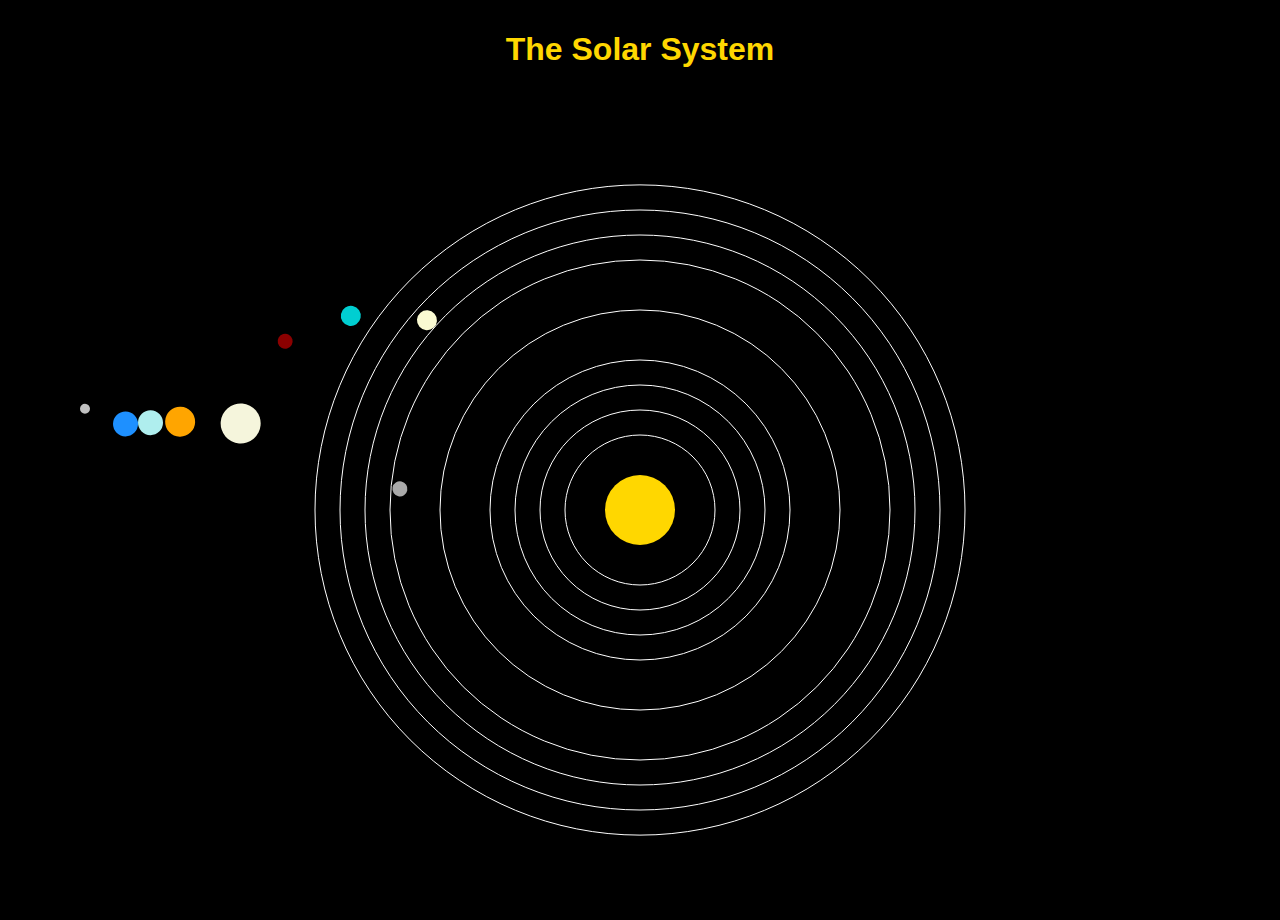
==== index.html @ f2288ba3 "Edited structure to support GH pages" ====
﻿<!DOCTYPE html>

<html lang="en" xmlns="http://www.w3.org/1999/xhtml">
<head>
    <meta charset="utf-8" />
    <meta name="viewport" content="width=device-width, initial-scale=1.0, user-scalable=no" />
    <title>The Solar System</title>
    <link rel="stylesheet" type="text/css" href="css/main.css">
    <script type="text/javascript" src="js/jquery.min.js"></script>
    <script type="text/javascript" src="js/anime.min.js"></script>
    <script type="text/javascript" src="js/d3.min.js"></script>
</head>
<body>
    <div class="section">
        <h1 class="topic">The Solar System</h1>
    </div>
    <div class="section" id="solar-sys">

        <svg id="orbits" width="800" height="800" viewBox="0 0 800 800">

            <circle id="sun" cx="400" cy="400" r="35" fill="gold"></circle>

            <path id="mecury-orbit" fill="none" stroke="white" stroke-width="1"
                  d="M 400, 400
                m -75, 0
                a 75, 75 0 1, 1 150, 0
                a 75, 75 0 1, 1 -150, 0" />

            <path id="venus-orbit" fill="none" stroke="white" stroke-width="1"
                  d="M 400, 400
                m -100, 0
                a 100, 100 0 1, 1 200, 0
                a 100, 100 0 1, 1 -200, 0" />

            <path id="earth-orbit" fill="none" stroke="white" stroke-width="1"
                  d="M 400, 400
                m -125, 0
                a 125, 125 0 1, 1 250, 0
                a 125, 125 0 1, 1 -250, 0" />

            <path id="mars-orbit" fill="none" stroke="white" stroke-width="1"
                  d="M 400, 400
                m -150, 0
                a 150, 150 0 1, 1 300, 0
                a 150, 150 0 1, 1 -300, 0" />

            <path id="jupiter-orbit" fill="none" stroke="white" stroke-width="1"
                  d="M 400, 400
                m -200, 0
                a 200, 200 0 1, 1 400, 0
                a 200, 200 0 1, 1 -400, 0" />

            <path id="saturn-orbit" fill="none" stroke="white" stroke-width="1"
                  d="M 400, 400
                m -250, 0
                a 250, 250 0 1, 1 500, 0
                a 250, 250 0 1, 1 -500, 0" />

            <path id="uranus-orbit" fill="none" stroke="white" stroke-width="1"
                  d="M 400, 400
                m -275, 0
                a 275, 275 0 1, 1 550, 0
                a 275, 275 0 1, 1 -550, 0" />

            <path id="neptune-orbit" fill="none" stroke="white" stroke-width="1"
                  d="M 400, 400
                m -300, 0
                a 300, 300 0 1, 1 600, 0
                a 300, 300 0 1, 1 -600, 0" />

            <path id="pluto-orbit" fill="none" stroke="white" stroke-width="1"
                  d="M 400, 400
                m -325, 0
                a 325, 325 0 1, 1 650, 0
                a 325, 325 0 1, 1 -650, 0" />
        </svg>
        
        <div class="planet" id="mecury"></div>

        <div class="planet" id="venus"></div>
        <div class="planet" id="earth"></div>
        <div class="planet" id="mars"></div>
        <div class="planet" id="jupiter"></div>
        <div class="planet" id="saturn"></div>
        <div class="planet" id="uranus"></div>
        <div class="planet" id="neptune"></div>
        <div class="planet" id="pluto"></div>
        <!---->

    </div>

    <script type="text/javascript" src="js/main.js"></script>
</body>
</html>
---- css/main.css ----
﻿body {
    background-color: black;
    width: 100%;
    margin: auto;
    font-family:'Trebuchet MS', 'Lucida Sans Unicode', 'Lucida Grande', 'Lucida Sans', Arial, sans-serif;
}

.topic {
    color: gold;
    text-align: center;
}

.section {
    padding: 10px 0px;
    width: 100%;
}

.container {
    margin: 0px auto;
    max-width: 1600px;
    width: 90%;
}

svg {
    display: block;
}

#orbits {
    margin: auto;
}

#orbits path :hover {
    color: aliceblue;
}

.planet {
    position: absolute;
    border-radius: 50%;
    z-index: 2;
    display: block;
    margin: auto;
}

#mecury {
    height: 15px;
    width: 15px;
    top: 7.5px;
    left: 7.5px;
    background-color: darkgrey;
}

#venus {
    height: 20px;
    width: 20px;
    top: 10px;
    left: 10px;
    background-color: lightgoldenrodyellow;
}

#earth {
    height: 20px;
    width: 20px;
    top: 10px;
    left: 10px;
    background-color: darkturquoise;
}

#mars {
    height: 15px;
    width: 15px;
    top: 7.5px;
    left: 7.5px;
    background-color: darkred;
}

#jupiter {
    height: 40px;
    width: 40px;
    top: 20px;
    left: 20px;
    background-color: beige;
}

#saturn {
    height: 30px;
    width: 30px;
    top: 15px;
    left: 15px;
    background-color: orange;
}

#uranus {
    height: 25px;
    width: 25px;
    top: 12.5px;
    left: 12.5px;
    background-color: paleturquoise;
}

#neptune {
    height: 25px;
    width: 25px;
    top: 12.5px;
    left: 12.5px;
    background-color: dodgerblue;
}

#pluto {
    height: 10px;
    width: 10px;
    top: 5px;
    left: 5px;
    background-color: silver;
}
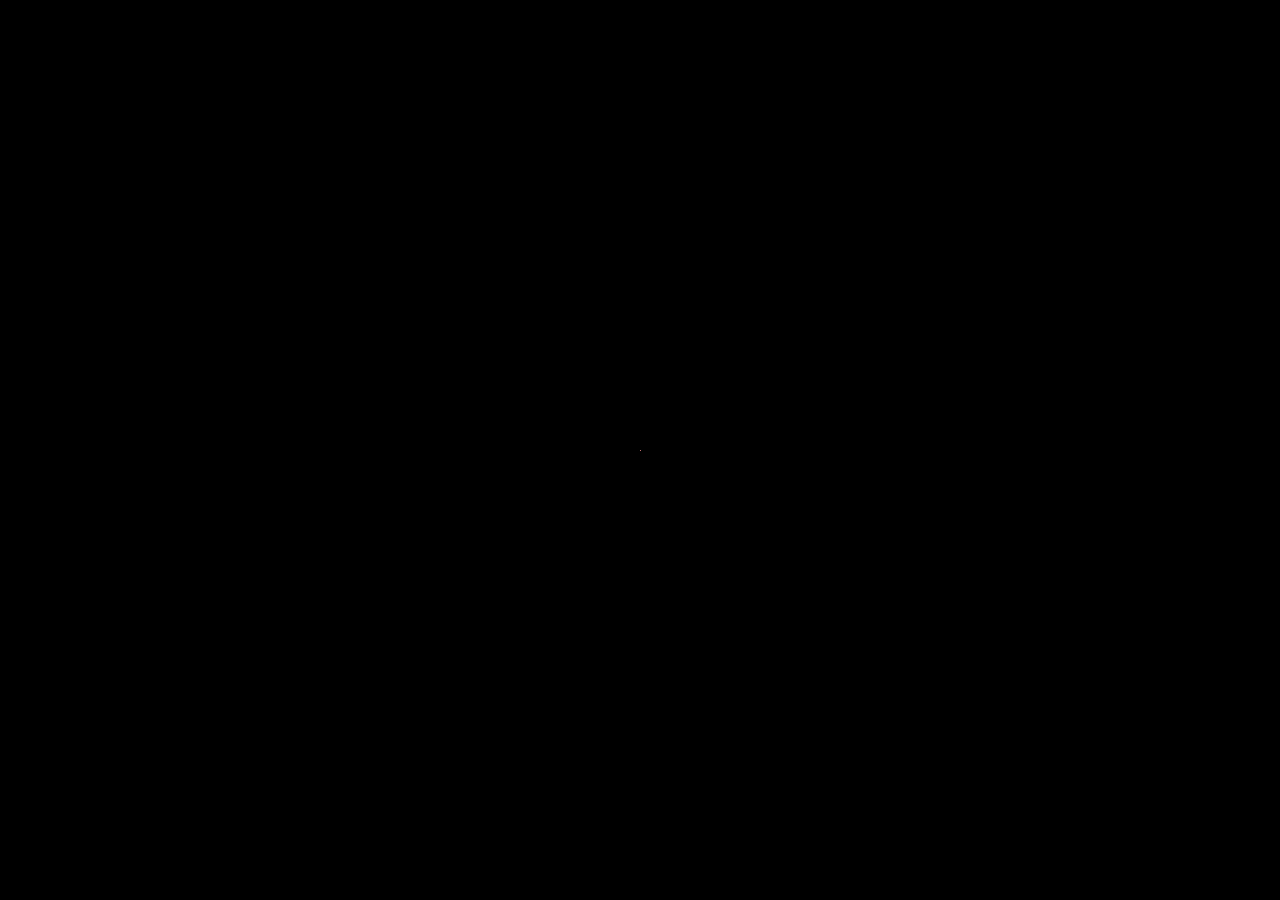
==== commit 43e16777: "Buggy side nav and orbit, but mostly working" ====
--- a/index.html
+++ b/index.html
@@ -5,12 +5,22 @@
     <meta charset="utf-8" />
     <meta name="viewport" content="width=device-width, initial-scale=1.0, user-scalable=no" />
     <title>The Solar System</title>
-    <link rel="stylesheet" type="text/css" href="css/main.css">
+    <link rel="stylesheet" type="text/css" href="fonts/font-awesome/font-awesome.min.css" />
+    <link rel="stylesheet" type="text/css" href="css/main.css" />
     <script type="text/javascript" src="js/jquery.min.js"></script>
-    <script type="text/javascript" src="js/anime.min.js"></script>
+    <script type="text/javascript" src="js/anime.js"></script>
     <script type="text/javascript" src="js/d3.min.js"></script>
 </head>
 <body>
+
+    <div class="contents" >
+        <div class="section" id="page-contents">
+            <div class="subsection" id="solar-sys">
+
+            </div>
+        </div>
+    </div>
+    <!--
     <div class="section">
         <h1 class="topic">The Solar System</h1>
     </div>
@@ -21,60 +31,60 @@
             <circle id="sun" cx="400" cy="400" r="35" fill="gold"></circle>
 
             <path id="mecury-orbit" fill="none" stroke="white" stroke-width="1"
-                  d="M 400, 400
+                    d="M 400, 400
                 m -75, 0
                 a 75, 75 0 1, 1 150, 0
                 a 75, 75 0 1, 1 -150, 0" />
 
             <path id="venus-orbit" fill="none" stroke="white" stroke-width="1"
-                  d="M 400, 400
+                    d="M 400, 400
                 m -100, 0
                 a 100, 100 0 1, 1 200, 0
                 a 100, 100 0 1, 1 -200, 0" />
 
             <path id="earth-orbit" fill="none" stroke="white" stroke-width="1"
-                  d="M 400, 400
+                    d="M 400, 400
                 m -125, 0
                 a 125, 125 0 1, 1 250, 0
                 a 125, 125 0 1, 1 -250, 0" />
 
             <path id="mars-orbit" fill="none" stroke="white" stroke-width="1"
-                  d="M 400, 400
+                    d="M 400, 400
                 m -150, 0
                 a 150, 150 0 1, 1 300, 0
                 a 150, 150 0 1, 1 -300, 0" />
 
             <path id="jupiter-orbit" fill="none" stroke="white" stroke-width="1"
-                  d="M 400, 400
+                    d="M 400, 400
                 m -200, 0
                 a 200, 200 0 1, 1 400, 0
                 a 200, 200 0 1, 1 -400, 0" />
 
             <path id="saturn-orbit" fill="none" stroke="white" stroke-width="1"
-                  d="M 400, 400
+                    d="M 400, 400
                 m -250, 0
                 a 250, 250 0 1, 1 500, 0
                 a 250, 250 0 1, 1 -500, 0" />
 
             <path id="uranus-orbit" fill="none" stroke="white" stroke-width="1"
-                  d="M 400, 400
+                    d="M 400, 400
                 m -275, 0
                 a 275, 275 0 1, 1 550, 0
                 a 275, 275 0 1, 1 -550, 0" />
 
             <path id="neptune-orbit" fill="none" stroke="white" stroke-width="1"
-                  d="M 400, 400
+                    d="M 400, 400
                 m -300, 0
                 a 300, 300 0 1, 1 600, 0
                 a 300, 300 0 1, 1 -600, 0" />
 
             <path id="pluto-orbit" fill="none" stroke="white" stroke-width="1"
-                  d="M 400, 400
+                    d="M 400, 400
                 m -325, 0
                 a 325, 325 0 1, 1 650, 0
                 a 325, 325 0 1, 1 -650, 0" />
         </svg>
-        
+
         <div class="planet" id="mecury"></div>
 
         <div class="planet" id="venus"></div>
@@ -85,9 +95,9 @@
         <div class="planet" id="uranus"></div>
         <div class="planet" id="neptune"></div>
         <div class="planet" id="pluto"></div>
-        <!---->
 
     </div>
+    -->
 
     <script type="text/javascript" src="js/main.js"></script>
 </body>
--- a/css/main.css
+++ b/css/main.css
@@ -1,44 +1,203 @@
-﻿body {
+﻿/**
+ * General
+ **/
+
+* {
+    box-sizing: border-box;
+}
+
+body {
     background-color: black;
+    display: flex;
+    flex-direction: column;
     width: 100%;
     margin: auto;
-    font-family:'Trebuchet MS', 'Lucida Sans Unicode', 'Lucida Grande', 'Lucida Sans', Arial, sans-serif;
+    padding: 1rem;
+    font-family: 'Trebuchet MS', 'Lucida Sans Unicode', 'Lucida Grande', 'Lucida Sans', Arial, sans-serif;
+    -webkit-font-smoothing: antialiased;
 }
 
 .topic {
     color: gold;
+    font-weight: 200;
     text-align: center;
 }
 
 .section {
-    padding: 10px 0px;
-    width: 100%;
-}
-
-.container {
-    margin: 0px auto;
-    max-width: 1600px;
-    width: 90%;
-}
-
-svg {
-    display: block;
-}
-
-#orbits {
+    display: flex;
+    flex-direction: column;
+    position: relative;
+    width: 100%;
+    max-width: 60rem;
     margin: auto;
-}
-
-#orbits path :hover {
-    color: aliceblue;
+    text-align: center;
+}
+
+.subsection {
+    display: flex;
+    flex-direction: column;
+    position: relative;
+    width: 100%;
+    min-height: 8rem;
+    margin-bottom: 1rem;
+    padding: 1rem;
+}
+
+/**
+ * Big Bang Animation
+ **/
+
+.wrapper {
+    overflow: hidden;
+    position: absolute;
+    top: 0;
+    left: 0;
+    width: 100%;
+    height: 100%;
+}
+
+.particule {
+    position: absolute;
+}
+
+/**
+ * Side navigation bar + Content
+ **/
+
+a {
+    text-decoration: none;
+    color: white;
+}
+
+em {
+    font-style: normal;
+}
+
+.menu {
+    z-index: 2;
+    position: fixed;
+    top: 0;
+    left: 0;
+    width: 100%;
+    height: 4em;
+    background-color: darkslategrey;
+}
+
+.menu > i {
+    display: inline-block;
+    margin: 1.5em 0 0 1.5em;
+    color: #f07ab0;
+}
+
+.side-nav {
+    position: fixed;
+    top: 0;
+    left: -15em;
+    overflow: hidden;
+    transition: all .3s ease-in;
+    width: 15em;
+    height: 100%;
+    background-color: darkslategrey;
+    color: rgba(255, 255, 255, 0.7);
+}
+
+.side-nav:hover,
+.side-nav:focus,
+.menu:focus + .side-nav,
+.menu:hover + .side-nav {
+    left: 0;
+}
+
+.side-nav ul {
+    position: absolute;
+    top: 4em;
+    left: 0;
+    margin: 0;
+    padding: 0;
+    width: 15em;
+}
+
+.side-nav ul li {
+    width: 100%;
+}
+
+.side-nav-link {
+    position: relative;
+    display: inline-block;
+    width: 100%;
+    height: 4em;
+}
+
+.side-nav-link em {
+    position: absolute;
+    top: 50%;
+    left: 4em;
+    transform: translateY(-50%);
+}
+
+.side-nav-link:hover {
+    background: slategrey;
+}
+
+.side-nav-link > i {
+    position: absolute;
+    top: 0;
+    left: 0;
+    display: inline-block;
+    width: 5em;
+    height: 5em;
+    color: white;
+}
+
+.side-nav-link > i::before {
+    position: absolute;
+    top: 50%;
+    left: 50%;
+    transform: translate(-50%, -50%);
+}
+
+.contents {
+    display: flex;
+    justify-content: center;
+    align-items: center;
+    flex: 1;
+}
+
+@media (min-width: 40em) {
+    .contents {
+        margin-left: 5em;
+    }
+
+    .menu {
+        color: white;
+        width: 5em;
+    }
+
+    .side-nav {
+        left: 0px;
+        width: 5em;
+    }
+
+    .side-nav:hover,
+    .side-nav:focus,
+    .menu:hover + .side-nav,
+    .menu:focus + .side-nav {
+        width: 10em;
+    }
+}
+
+/**
+ * Solar System
+ **/
+
+#solar-system {
+
 }
 
 .planet {
     position: absolute;
     border-radius: 50%;
     z-index: 2;
-    display: block;
-    margin: auto;
 }
 
 #mecury {
@@ -111,4 +270,63 @@
     top: 5px;
     left: 5px;
     background-color: silver;
+}
+
+/**
+ * Pop-up modal
+ **/
+
+.modal {
+    display: none;
+    position: fixed;
+    z-index: 10;
+    padding-top: 100px;
+    left: 0;
+    top: 0;
+    width: 100%;
+    height: 100%;
+    overflow: auto;
+    background-color: rgba(0,0,0,0.4);
+}
+
+.modal-content {
+    background-color: #fefefe;
+    margin: auto;
+    padding: 20px;
+    border: 1px solid #888;
+    width: 75%;
+}
+
+.split {
+    display: flex;
+    flex-direction: row;
+    flex-wrap: wrap;
+    justify-content: space-between;
+}
+
+.split p {
+    padding: 1em;
+    flex: 1;
+    text-align: justify;
+}
+
+.modal-content img {
+    padding: 1em;
+    flex: 1;
+    width: 40%;
+    margin: auto;
+}
+
+.close {
+    color: #aaaaaa;
+    float: right;
+    font-size: 28px;
+    font-weight: bold;
+}
+
+.close:hover,
+.close:focus {
+    color: black;
+    text-decoration: none;
+    cursor: pointer;
 }